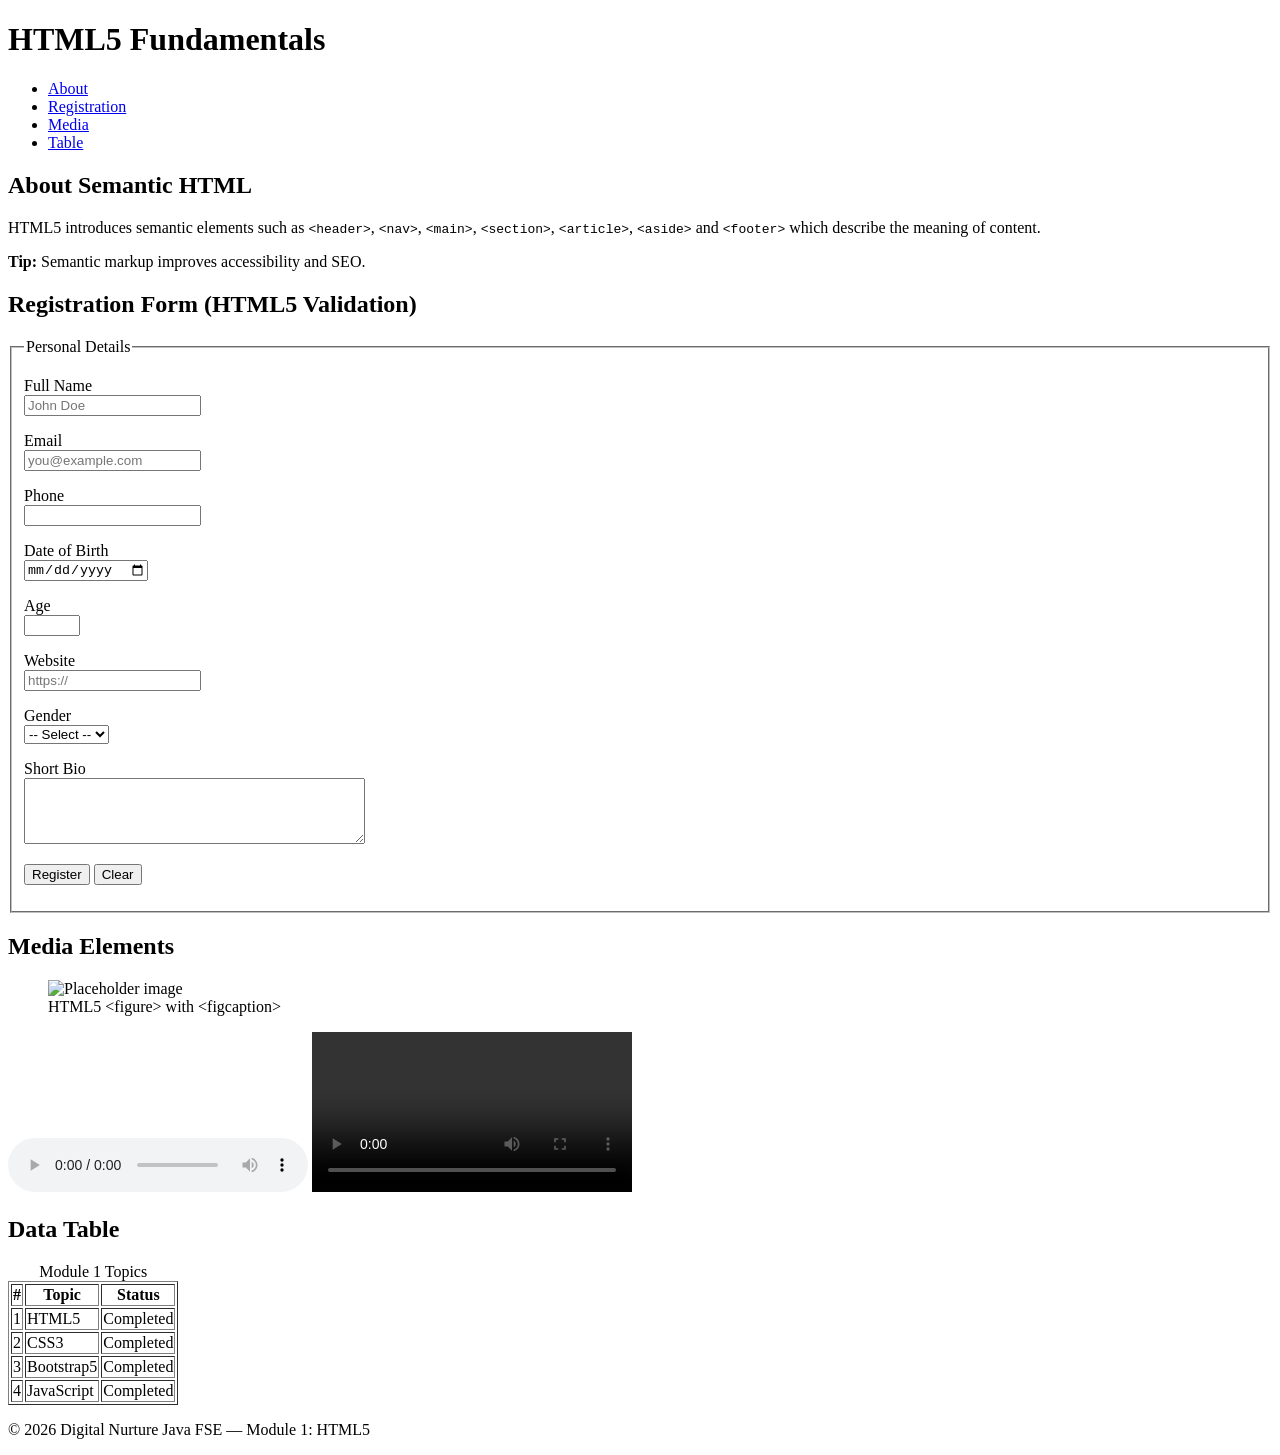
==== Module1-Frontend/01-HTML5/index.html @ 1db03084 "Module 1: Frontend (HTML5, CSS3, Bootstrap5, JavaScript)" ====
<!DOCTYPE html>
<html lang="en">
<head>
  <meta charset="UTF-8" />
  <meta name="viewport" content="width=device-width, initial-scale=1.0" />
  <meta name="description" content="HTML5 fundamentals - Digital Nurture Java FSE Module 1" />
  <meta name="author" content="Digital Nurture Trainee" />
  <title>Module 1 - HTML5 Fundamentals</title>
</head>
<body>
  <!-- Semantic page structure -->
  <header>
    <h1>HTML5 Fundamentals</h1>
    <nav aria-label="Primary navigation">
      <ul>
        <li><a href="#about">About</a></li>
        <li><a href="#form">Registration</a></li>
        <li><a href="#media">Media</a></li>
        <li><a href="#table">Table</a></li>
      </ul>
    </nav>
  </header>

  <main>
    <!-- Semantic elements -->
    <section id="about">
      <h2>About Semantic HTML</h2>
      <article>
        <p>
          HTML5 introduces semantic elements such as
          <code>&lt;header&gt;</code>, <code>&lt;nav&gt;</code>,
          <code>&lt;main&gt;</code>, <code>&lt;section&gt;</code>,
          <code>&lt;article&gt;</code>, <code>&lt;aside&gt;</code> and
          <code>&lt;footer&gt;</code> which describe the meaning of content.
        </p>
        <aside>
          <strong>Tip:</strong> Semantic markup improves accessibility and SEO.
        </aside>
      </article>
    </section>

    <!-- Forms with HTML5 input types & validation -->
    <section id="form">
      <h2>Registration Form (HTML5 Validation)</h2>
      <form action="#" method="post">
        <fieldset>
          <legend>Personal Details</legend>

          <p>
            <label for="fullname">Full Name</label><br />
            <input type="text" id="fullname" name="fullname" placeholder="John Doe" required />
          </p>
          <p>
            <label for="email">Email</label><br />
            <input type="email" id="email" name="email" placeholder="you@example.com" required />
          </p>
          <p>
            <label for="phone">Phone</label><br />
            <input type="tel" id="phone" name="phone" pattern="[0-9]{10}" title="10 digit number" />
          </p>
          <p>
            <label for="dob">Date of Birth</label><br />
            <input type="date" id="dob" name="dob" />
          </p>
          <p>
            <label for="age">Age</label><br />
            <input type="number" id="age" name="age" min="18" max="100" />
          </p>
          <p>
            <label for="website">Website</label><br />
            <input type="url" id="website" name="website" placeholder="https://" />
          </p>
          <p>
            <label for="gender">Gender</label><br />
            <select id="gender" name="gender">
              <option value="">-- Select --</option>
              <option value="male">Male</option>
              <option value="female">Female</option>
              <option value="other">Other</option>
            </select>
          </p>
          <p>
            <label for="bio">Short Bio</label><br />
            <textarea id="bio" name="bio" rows="4" cols="40"></textarea>
          </p>
          <p>
            <button type="submit">Register</button>
            <button type="reset">Clear</button>
          </p>
        </fieldset>
      </form>
    </section>

    <!-- Media elements -->
    <section id="media">
      <h2>Media Elements</h2>
      <figure>
        <img src="https://via.placeholder.com/300x150" alt="Placeholder image" width="300" height="150" />
        <figcaption>HTML5 &lt;figure&gt; with &lt;figcaption&gt;</figcaption>
      </figure>

      <audio controls>
        <source src="sample.mp3" type="audio/mpeg" />
        Your browser does not support the audio element.
      </audio>

      <video controls width="320">
        <source src="sample.mp4" type="video/mp4" />
        Your browser does not support the video element.
      </video>
    </section>

    <!-- Data table -->
    <section id="table">
      <h2>Data Table</h2>
      <table border="1">
        <caption>Module 1 Topics</caption>
        <thead>
          <tr><th>#</th><th>Topic</th><th>Status</th></tr>
        </thead>
        <tbody>
          <tr><td>1</td><td>HTML5</td><td>Completed</td></tr>
          <tr><td>2</td><td>CSS3</td><td>Completed</td></tr>
          <tr><td>3</td><td>Bootstrap5</td><td>Completed</td></tr>
          <tr><td>4</td><td>JavaScript</td><td>Completed</td></tr>
        </tbody>
      </table>
    </section>
  </main>

  <footer>
    <p>&copy; 2026 Digital Nurture Java FSE &mdash; Module 1: HTML5</p>
  </footer>
</body>
</html>
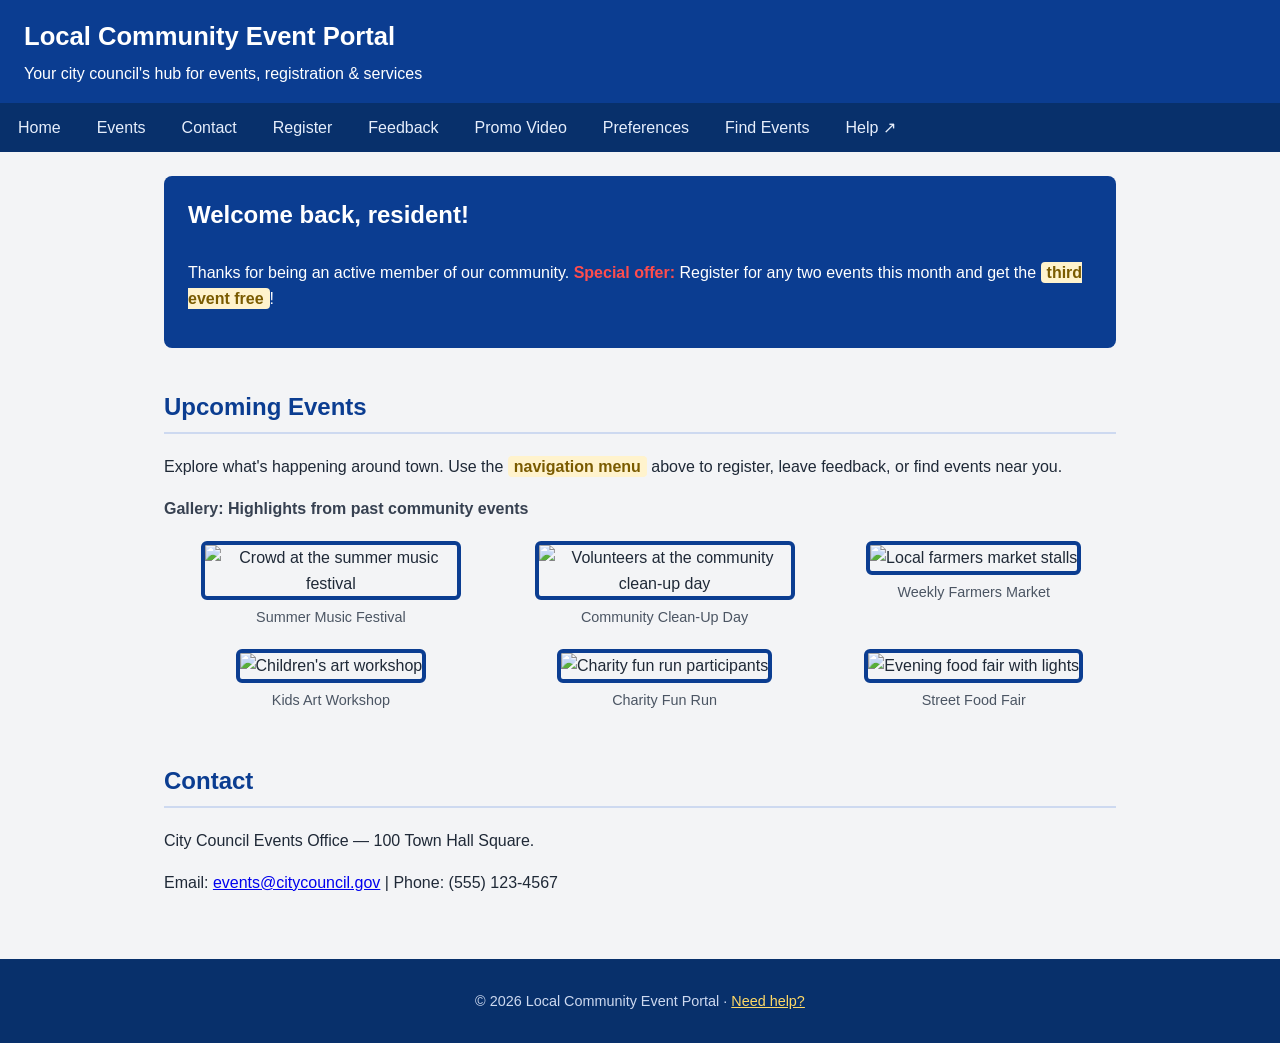
==== commit 694d32c7: "Rebuild all modules to match official PDF exercises (Community Event Portal theme) - Module 1: HTML5" ====
--- a/Module1-Frontend/01-HTML5/index.html
+++ b/Module1-Frontend/01-HTML5/index.html
@@ -1,135 +1,220 @@
 <!DOCTYPE html>
+<!-- Exercise 1: HTML5 Base Template -->
 <html lang="en">
 <head>
   <meta charset="UTF-8" />
   <meta name="viewport" content="width=device-width, initial-scale=1.0" />
-  <meta name="description" content="HTML5 fundamentals - Digital Nurture Java FSE Module 1" />
-  <meta name="author" content="Digital Nurture Trainee" />
-  <title>Module 1 - HTML5 Fundamentals</title>
+  <title>Local Community Event Portal | Home</title>
+
+  <!-- Exercise 3: Internal CSS for welcome banner + shared page styling -->
+  <style>
+    * { box-sizing: border-box; }
+    body {
+      font-family: Arial, Helvetica, sans-serif;
+      margin: 0;
+      color: #1f2937;
+      background: #f3f4f6;
+      line-height: 1.6;
+    }
+    header.site-header {
+      background: #0b3d91;
+      color: #fff;
+      padding: 16px 24px;
+    }
+    header.site-header h1 { margin: 0; font-size: 1.6rem; }
+
+    /* Navigation */
+    nav.main-nav { background: #08306b; }
+    nav.main-nav ul {
+      list-style: none;
+      margin: 0;
+      padding: 0;
+      display: flex;
+      flex-wrap: wrap;
+    }
+    nav.main-nav li { margin: 0; }
+    nav.main-nav a {
+      display: block;
+      padding: 12px 18px;
+      color: #e6eefc;
+      text-decoration: none;
+    }
+    nav.main-nav a:hover { background: #0b3d91; }
+
+    main { padding: 24px; max-width: 1000px; margin: 0 auto; }
+    section { margin-bottom: 40px; }
+    h2 { color: #0b3d91; border-bottom: 2px solid #cdd9f0; padding-bottom: 6px; }
+
+    /* Welcome banner styled uniquely for a logged-in user (blue background) */
+    #welcomeBanner {
+      background: #0b3d91;
+      color: #ffffff;
+      padding: 20px 24px;
+      border-radius: 8px;
+    }
+    /* .highlight class for visual emphasis */
+    .highlight {
+      background: #fff3cd;
+      color: #7a5b00;
+      padding: 2px 6px;
+      border-radius: 4px;
+      font-weight: bold;
+    }
+
+    /* Image gallery */
+    table.gallery { border-collapse: collapse; width: 100%; }
+    table.gallery caption {
+      caption-side: top;
+      text-align: left;
+      font-weight: bold;
+      margin-bottom: 10px;
+      color: #374151;
+    }
+    table.gallery td { padding: 10px; text-align: center; vertical-align: top; }
+    .event-img {
+      width: 100%;
+      max-width: 260px;
+      height: auto;
+      border: 4px solid #0b3d91;
+      border-radius: 6px;
+    }
+    figcaption { font-size: 0.9rem; color: #4b5563; margin-top: 6px; }
+
+    footer.site-footer {
+      background: #08306b;
+      color: #cdd9f0;
+      text-align: center;
+      padding: 16px;
+      font-size: 0.9rem;
+    }
+    footer.site-footer a { color: #ffd966; }
+  </style>
 </head>
 <body>
-  <!-- Semantic page structure -->
-  <header>
-    <h1>HTML5 Fundamentals</h1>
-    <nav aria-label="Primary navigation">
-      <ul>
-        <li><a href="#about">About</a></li>
-        <li><a href="#form">Registration</a></li>
-        <li><a href="#media">Media</a></li>
-        <li><a href="#table">Table</a></li>
-      </ul>
-    </nav>
+
+  <!-- ===== Header ===== -->
+  <header class="site-header">
+    <h1>Local Community Event Portal</h1>
+    <p style="margin:4px 0 0;">Your city council's hub for events, registration &amp; services</p>
   </header>
 
+  <!-- Exercise 2: Navigation and Linking -->
+  <!-- ===== Navigation ===== -->
+  <nav class="main-nav" aria-label="Primary">
+    <ul>
+      <li><a href="#home">Home</a></li>
+      <li><a href="#events">Events</a></li>
+      <li><a href="#contact">Contact</a></li>
+      <li><a href="register.html">Register</a></li>
+      <li><a href="feedback.html">Feedback</a></li>
+      <li><a href="media.html">Promo Video</a></li>
+      <li><a href="preferences.html">Preferences</a></li>
+      <li><a href="map.html">Find Events</a></li>
+      <!-- External help document opened in a new tab -->
+      <li><a href="help.html" target="_blank" rel="noopener">Help &#8599;</a></li>
+    </ul>
+  </nav>
+
+  <!-- ===== Main ===== -->
   <main>
-    <!-- Semantic elements -->
-    <section id="about">
-      <h2>About Semantic HTML</h2>
-      <article>
+
+    <!-- Exercise 3: Welcome Message with Styling and ID/Class -->
+    <section id="home">
+      <div id="welcomeBanner">
+        <h2 style="color:#fff; border:none; margin-top:0;">Welcome back, resident!</h2>
         <p>
-          HTML5 introduces semantic elements such as
-          <code>&lt;header&gt;</code>, <code>&lt;nav&gt;</code>,
-          <code>&lt;main&gt;</code>, <code>&lt;section&gt;</code>,
-          <code>&lt;article&gt;</code>, <code>&lt;aside&gt;</code> and
-          <code>&lt;footer&gt;</code> which describe the meaning of content.
+          Thanks for being an active member of our community.
+          <!-- Inline styled special offer span: red + bold -->
+          <span style="color:#ff4d4d; font-weight:bold;">Special offer:</span>
+          Register for any two events this month and get the
+          <span class="highlight">third event free</span>!
         </p>
-        <aside>
-          <strong>Tip:</strong> Semantic markup improves accessibility and SEO.
-        </aside>
-      </article>
+      </div>
     </section>
 
-    <!-- Forms with HTML5 input types & validation -->
-    <section id="form">
-      <h2>Registration Form (HTML5 Validation)</h2>
-      <form action="#" method="post">
-        <fieldset>
-          <legend>Personal Details</legend>
-
-          <p>
-            <label for="fullname">Full Name</label><br />
-            <input type="text" id="fullname" name="fullname" placeholder="John Doe" required />
-          </p>
-          <p>
-            <label for="email">Email</label><br />
-            <input type="email" id="email" name="email" placeholder="you@example.com" required />
-          </p>
-          <p>
-            <label for="phone">Phone</label><br />
-            <input type="tel" id="phone" name="phone" pattern="[0-9]{10}" title="10 digit number" />
-          </p>
-          <p>
-            <label for="dob">Date of Birth</label><br />
-            <input type="date" id="dob" name="dob" />
-          </p>
-          <p>
-            <label for="age">Age</label><br />
-            <input type="number" id="age" name="age" min="18" max="100" />
-          </p>
-          <p>
-            <label for="website">Website</label><br />
-            <input type="url" id="website" name="website" placeholder="https://" />
-          </p>
-          <p>
-            <label for="gender">Gender</label><br />
-            <select id="gender" name="gender">
-              <option value="">-- Select --</option>
-              <option value="male">Male</option>
-              <option value="female">Female</option>
-              <option value="other">Other</option>
-            </select>
-          </p>
-          <p>
-            <label for="bio">Short Bio</label><br />
-            <textarea id="bio" name="bio" rows="4" cols="40"></textarea>
-          </p>
-          <p>
-            <button type="submit">Register</button>
-            <button type="reset">Clear</button>
-          </p>
-        </fieldset>
-      </form>
-    </section>
-
-    <!-- Media elements -->
-    <section id="media">
-      <h2>Media Elements</h2>
-      <figure>
-        <img src="https://via.placeholder.com/300x150" alt="Placeholder image" width="300" height="150" />
-        <figcaption>HTML5 &lt;figure&gt; with &lt;figcaption&gt;</figcaption>
-      </figure>
-
-      <audio controls>
-        <source src="sample.mp3" type="audio/mpeg" />
-        Your browser does not support the audio element.
-      </audio>
-
-      <video controls width="320">
-        <source src="sample.mp4" type="video/mp4" />
-        Your browser does not support the video element.
-      </video>
-    </section>
-
-    <!-- Data table -->
-    <section id="table">
-      <h2>Data Table</h2>
-      <table border="1">
-        <caption>Module 1 Topics</caption>
-        <thead>
-          <tr><th>#</th><th>Topic</th><th>Status</th></tr>
-        </thead>
+    <!-- Exercise 2: Events section target -->
+    <section id="events">
+      <h2>Upcoming Events</h2>
+      <p>
+        Explore what's happening around town. Use the
+        <span class="highlight">navigation menu</span> above to register, leave feedback,
+        or find events near you.
+      </p>
+
+      <!-- Exercise 4: Image Gallery for Community Events -->
+      <table class="gallery">
+        <caption>Gallery: Highlights from past community events</caption>
         <tbody>
-          <tr><td>1</td><td>HTML5</td><td>Completed</td></tr>
-          <tr><td>2</td><td>CSS3</td><td>Completed</td></tr>
-          <tr><td>3</td><td>Bootstrap5</td><td>Completed</td></tr>
-          <tr><td>4</td><td>JavaScript</td><td>Completed</td></tr>
+          <tr>
+            <td>
+              <figure style="margin:0;">
+                <img class="event-img" src="https://picsum.photos/id/1011/260/170"
+                     alt="Crowd at the summer music festival"
+                     title="Summer Music Festival 2025" />
+                <figcaption>Summer Music Festival</figcaption>
+              </figure>
+            </td>
+            <td>
+              <figure style="margin:0;">
+                <img class="event-img" src="https://picsum.photos/id/1027/260/170"
+                     alt="Volunteers at the community clean-up day"
+                     title="Community Clean-Up Day" />
+                <figcaption>Community Clean-Up Day</figcaption>
+              </figure>
+            </td>
+            <td>
+              <figure style="margin:0;">
+                <img class="event-img" src="https://picsum.photos/id/1035/260/170"
+                     alt="Local farmers market stalls"
+                     title="Farmers Market" />
+                <figcaption>Weekly Farmers Market</figcaption>
+              </figure>
+            </td>
+          </tr>
+          <tr>
+            <td>
+              <figure style="margin:0;">
+                <img class="event-img" src="https://picsum.photos/id/1043/260/170"
+                     alt="Children's art workshop"
+                     title="Kids Art Workshop" />
+                <figcaption>Kids Art Workshop</figcaption>
+              </figure>
+            </td>
+            <td>
+              <figure style="margin:0;">
+                <img class="event-img" src="https://picsum.photos/id/1060/260/170"
+                     alt="Charity fun run participants"
+                     title="Charity Fun Run" />
+                <figcaption>Charity Fun Run</figcaption>
+              </figure>
+            </td>
+            <td>
+              <figure style="margin:0;">
+                <img class="event-img" src="https://picsum.photos/id/1074/260/170"
+                     alt="Evening food fair with lights"
+                     title="Street Food Fair" />
+                <figcaption>Street Food Fair</figcaption>
+              </figure>
+            </td>
+          </tr>
         </tbody>
       </table>
     </section>
+
+    <!-- Exercise 2: Contact section target -->
+    <section id="contact">
+      <h2>Contact</h2>
+      <p>City Council Events Office &mdash; 100 Town Hall Square.</p>
+      <p>Email: <a href="mailto:events@citycouncil.gov">events@citycouncil.gov</a> | Phone: (555) 123-4567</p>
+    </section>
+
   </main>
 
-  <footer>
-    <p>&copy; 2026 Digital Nurture Java FSE &mdash; Module 1: HTML5</p>
+  <!-- ===== Footer ===== -->
+  <footer class="site-footer">
+    <p>&copy; 2026 Local Community Event Portal &middot;
+       <a href="help.html" target="_blank" rel="noopener">Need help?</a></p>
   </footer>
+
 </body>
 </html>
